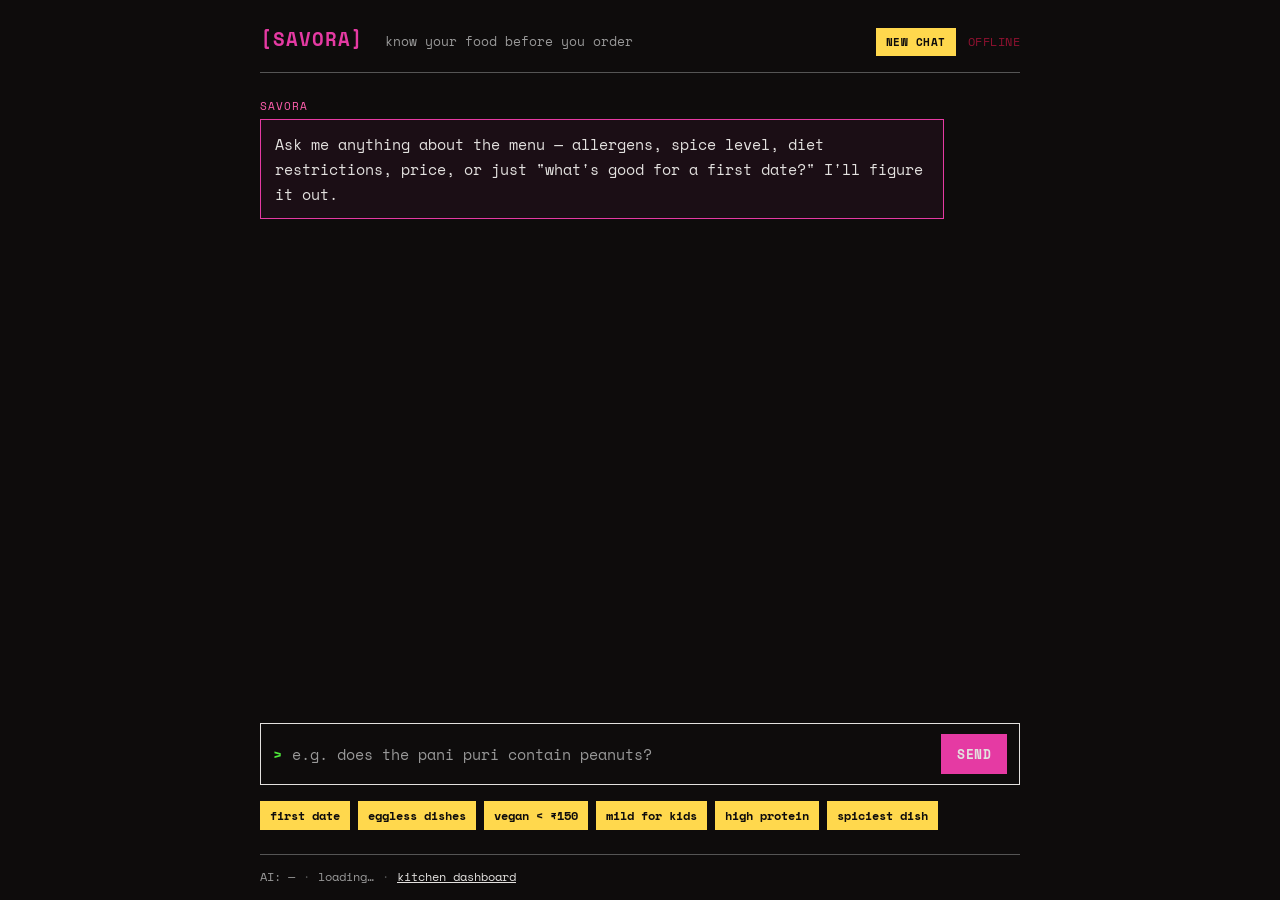
==== frontend/index.html @ 93dca8a3 "Initial commit Co-Authored-By: Claude Opus 5 <noreply@anthropic.com>" ====
<!DOCTYPE html>
<html lang="en">
<head>
<meta charset="UTF-8">
<meta name="viewport" content="width=device-width, initial-scale=1.0">
<title>Savora — know your food before you order</title>
<link rel="preconnect" href="https://fonts.googleapis.com">
<link href="https://fonts.googleapis.com/css2?family=Space+Mono:wght@400;700&display=swap" rel="stylesheet">
<link rel="stylesheet" href="styles.css?v=6">
</head>
<body>
<div class="page">
  <header class="site-header">
    <div class="brand">
      <span class="brand-mark">[SAVORA]</span>
      <span class="brand-tagline">know your food before you order</span>
    </div>
    <div class="header-right">
      <button class="button secondary" id="new-chat-btn" title="Clear conversation">NEW CHAT</button>
      <div class="status-line" id="status-line">connecting…</div>
    </div>
  </header>

  <main class="chat-shell">
    <div class="chat-log" id="chat-log">
      <div class="msg msg-bot">
        <div class="msg-label">SAVORA</div>
        <div class="msg-bubble">Ask me anything about the menu — allergens, spice level, diet restrictions, price, or just <em>"what's good for a first date?"</em> I'll figure it out.<span class="cursor">_</span></div>
      </div>
    </div>

    <form class="chat-input-row" id="chat-form">
      <span class="prompt-caret">&gt;</span>
      <input type="text" id="chat-input" autocomplete="off" placeholder="e.g. does the pani puri contain peanuts?" />
      <button type="submit" class="button primary">SEND</button>
    </form>

    <div class="quick-row">
      <button class="button secondary chip" data-q="What's good for a first date?">first date</button>
      <button class="button secondary chip" data-q="Which dishes are eggless?">eggless dishes</button>
      <button class="button secondary chip" data-q="What's vegan and under ₹150?">vegan &lt; ₹150</button>
      <button class="button secondary chip" data-q="What are some mild options for kids?">mild for kids</button>
      <button class="button secondary chip" data-q="Which dishes are high in protein?">high protein</button>
      <button class="button secondary chip" data-q="What's the spiciest thing on the menu?">spiciest dish</button>
    </div>
  </main>

  <footer class="site-footer">
    <span id="llm-flag">AI: —</span>
    <span class="dot">·</span>
    <span id="dish-count">loading…</span>
    <span class="dot">·</span>
    <a href="/dashboard" target="_blank">kitchen dashboard</a>
  </footer>
</div>
<!-- Order confirmation modal -->
<div class="modal-overlay" id="order-modal" hidden>
  <div class="modal-box">
    <div class="modal-header">
      <span class="modal-title">REVIEW YOUR ORDER</span>
      <button class="modal-close-btn" id="modal-close-btn" aria-label="Close">&times;</button>
    </div>
    <div class="modal-items" id="modal-items"></div>
    <div class="modal-divider"></div>
    <div class="modal-total-row">
      <span>Total</span>
      <span id="modal-total">₹0</span>
    </div>
    <div class="modal-fields">
      <div class="modal-field-row">
        <label for="modal-name">Your name</label>
        <input type="text" id="modal-name" autocomplete="name" placeholder="e.g. Karthik" maxlength="80" />
      </div>
      <div class="modal-field-row">
        <label for="modal-table">Table number</label>
        <input type="text" id="modal-table" autocomplete="off" placeholder="e.g. 7" maxlength="20" />
      </div>
      <div class="modal-field-row">
        <label for="modal-note">Kitchen note <span class="field-optional">(optional)</span></label>
        <input type="text" id="modal-note" autocomplete="off" placeholder="e.g. extra napkins, less spice" maxlength="500" />
      </div>
    </div>
    <div class="modal-actions">
      <button class="button secondary" id="modal-cancel-btn">Cancel</button>
      <button class="button primary" id="modal-confirm-btn">Confirm &amp; Place Order</button>
    </div>
  </div>
</div>

<script src="app.js?v=6"></script>
</body>
</html>
---- frontend/styles.css ----
:root {
  --offblack: #0e0c0c;
  --offwhite: #e3e1df;
  --magenta: #e53aa3;
  --magenta-dark: #ab3470;
  --magenta-light: #ff5fae;
  --yellow: #ffd84d;
  --orange: #ff8a1f;
  --maroon: #921231;
  --green: #4eea3a;
  --gray: #555;
  --gray-light: #999;
  --font-mono: "Space Mono", ui-monospace, SFMono-Regular, Menlo, Consolas, monospace;
}

* { box-sizing: border-box; }

html, body {
  margin: 0;
  padding: 0;
  background-color: var(--offblack);
  color: var(--offwhite);
  font-family: var(--font-mono);
  font-size: 15px;
  line-height: 1.65;
}

.page {
  max-width: 800px;
  margin: 0 auto;
  min-height: 100vh;
  display: flex;
  flex-direction: column;
  padding: 24px 20px 12px;
}

/* ── header ─────────────────────────────────────────────────────────────── */

.site-header {
  display: flex;
  justify-content: space-between;
  align-items: baseline;
  border-bottom: 1px solid var(--gray);
  padding-bottom: 16px;
  margin-bottom: 24px;
  flex-wrap: wrap;
  gap: 8px;
}

.brand-mark {
  font-weight: 700;
  font-size: 19px;
  letter-spacing: 1px;
  color: var(--magenta);
}

.brand-tagline {
  margin-left: 12px;
  color: var(--gray-light);
  font-size: 13px;
}

.header-right {
  display: flex;
  align-items: center;
  gap: 12px;
}

.status-line {
  font-size: 12px;
  text-transform: uppercase;
  color: var(--green);
  letter-spacing: 0.5px;
}

#new-chat-btn {
  padding: 6px 10px;
  font-size: 11px;
}

/* ── chat shell ──────────────────────────────────────────────────────────── */

.chat-shell {
  flex: 1;
  display: flex;
  flex-direction: column;
  gap: 16px;
}

.chat-log {
  flex: 1;
  min-height: 320px;
  display: flex;
  flex-direction: column;
  gap: 14px;
}

/* ── messages ────────────────────────────────────────────────────────────── */

.msg-label {
  font-size: 11px;
  text-transform: uppercase;
  letter-spacing: 1px;
  color: var(--gray-light);
  margin-bottom: 4px;
}

.msg-user .msg-label { color: var(--yellow); text-align: right; }
.msg-bot  .msg-label { color: var(--magenta-light); }

.msg-bubble {
  border: 1px solid var(--gray);
  padding: 12px 14px;
  word-break: break-word;
  /* no pre-wrap — we use HTML line breaks from the markdown renderer */
  white-space: normal;
}

.msg-user {
  align-self: flex-end;
  max-width: 85%;
}
.msg-user .msg-bubble {
  border-color: var(--yellow);
  background: color-mix(in srgb, var(--yellow) 8%, transparent);
  white-space: pre-wrap;   /* keep the user's own whitespace intact */
}

.msg-bot {
  align-self: flex-start;
  max-width: 90%;
}
.msg-bot .msg-bubble {
  border-color: var(--magenta);
  background: color-mix(in srgb, var(--magenta) 6%, transparent);
}

/* ── markdown elements inside bot bubbles ────────────────────────────────── */

.msg-bot .msg-bubble strong {
  color: var(--yellow);
  font-weight: 700;
}

.msg-bot .msg-bubble ul {
  margin: 8px 0 4px 0;
  padding-left: 0;
  list-style: none;
}

.msg-bot .msg-bubble li {
  padding: 3px 0;
  padding-left: 14px;
  position: relative;
}

.msg-bot .msg-bubble li::before {
  content: "•";
  position: absolute;
  left: 0;
  color: var(--magenta-light);
}

/* ── meta / tags ─────────────────────────────────────────────────────────── */

.msg-meta {
  margin-top: 6px;
  font-size: 11px;
  color: var(--gray-light);
}
.msg-meta .llm-tag  { color: var(--orange); }
.msg-meta .rule-tag { color: var(--green); }

/* ── cursor blink ────────────────────────────────────────────────────────── */

.cursor {
  animation: blink 1.1s step-end infinite;
  color: var(--magenta-light);
}
@keyframes blink {
  0%, 50%       { opacity: 1; }
  50.01%, 100%  { opacity: 0; }
}

/* ── input row ───────────────────────────────────────────────────────────── */

.chat-input-row {
  display: flex;
  align-items: center;
  gap: 8px;
  border: 1px solid var(--offwhite);
  padding: 10px 12px;
}

.prompt-caret {
  color: var(--green);
  font-weight: 700;
}

#chat-input {
  flex: 1;
  background: transparent;
  border: none;
  outline: none;
  color: var(--offwhite);
  font-family: var(--font-mono);
  font-size: 15px;
}
#chat-input::placeholder { color: var(--gray-light); }
#chat-input:disabled      { opacity: 0.5; }

/* ── buttons ─────────────────────────────────────────────────────────────── */

.button {
  font-family: var(--font-mono);
  font-size: 13px;
  font-weight: 700;
  letter-spacing: 0.5px;
  border: none;
  padding: 10px 16px;
  cursor: pointer;
  text-transform: uppercase;
}

.button.primary { background-color: var(--magenta); color: var(--offwhite); }
.button.primary:hover { background-color: var(--magenta-dark); }

.button.secondary { background-color: var(--yellow); color: var(--offblack); }
.button.secondary:hover { background-color: var(--offwhite); }

/* ── quick chips ─────────────────────────────────────────────────────────── */

.quick-row {
  display: flex;
  flex-wrap: wrap;
  gap: 8px;
}

.chip {
  padding: 6px 10px;
  font-size: 12px;
  text-transform: none;
  letter-spacing: 0;
}

/* ── footer ──────────────────────────────────────────────────────────────── */

.site-footer {
  margin-top: 24px;
  padding-top: 12px;
  border-top: 1px solid var(--gray);
  font-size: 12px;
  color: var(--gray-light);
  display: flex;
  gap: 8px;
}

.dot { color: var(--gray); }

a { color: var(--offwhite); text-decoration: underline; padding-bottom: 1px; }
a:hover { color: var(--magenta-light); text-decoration: none; }

/* ── cart widget ─────────────────────────────────────────────────────────── */

.cart-widget {
  margin-top: 10px;
  border: 1px solid var(--orange);
  background: color-mix(in srgb, var(--orange) 5%, transparent);
  font-size: 13px;
}

.cart-widget-header {
  padding: 7px 14px;
  border-bottom: 1px solid var(--orange);
  font-size: 10px;
  text-transform: uppercase;
  letter-spacing: 1.5px;
  color: var(--orange);
}

.cart-items-list {
  padding: 4px 0;
}

.cart-item-row {
  display: flex;
  align-items: center;
  justify-content: space-between;
  padding: 7px 14px;
  gap: 10px;
  border-bottom: 1px solid color-mix(in srgb, var(--orange) 20%, transparent);
}
.cart-item-row:last-child { border-bottom: none; }

.cart-item-info { flex: 1; min-width: 0; }

.cart-item-name {
  color: var(--offwhite);
  white-space: nowrap;
  overflow: hidden;
  text-overflow: ellipsis;
}

.cart-item-cust {
  font-size: 11px;
  color: var(--gray-light);
  display: block;
}

.cart-item-controls {
  display: flex;
  align-items: center;
  gap: 6px;
  flex-shrink: 0;
}

.qty-btn {
  font-family: var(--font-mono);
  font-weight: 700;
  font-size: 15px;
  line-height: 1;
  background: var(--gray);
  color: var(--offwhite);
  border: none;
  width: 26px;
  height: 26px;
  cursor: pointer;
  display: flex;
  align-items: center;
  justify-content: center;
}
.qty-btn:hover { background: var(--offwhite); color: var(--offblack); }
.qty-btn:disabled { opacity: 0.4; cursor: not-allowed; }

.cart-item-qty {
  min-width: 18px;
  text-align: center;
  color: var(--offwhite);
}

.cart-item-price {
  min-width: 56px;
  text-align: right;
  color: var(--yellow);
  font-weight: 700;
}

.cart-footer {
  border-top: 1px solid var(--orange);
  padding: 10px 14px;
  display: flex;
  align-items: center;
  justify-content: space-between;
  gap: 12px;
}

.cart-total-label {
  font-weight: 700;
  color: var(--yellow);
  font-size: 14px;
}

.place-order-btn {
  font-family: var(--font-mono);
  font-weight: 700;
  font-size: 12px;
  text-transform: uppercase;
  letter-spacing: 0.5px;
  background: var(--magenta);
  color: var(--offwhite);
  border: none;
  padding: 8px 14px;
  cursor: pointer;
  flex-shrink: 0;
}
.place-order-btn:hover { background: var(--magenta-dark); }
.place-order-btn:disabled { opacity: 0.4; cursor: not-allowed; }

/* ── order success card ───────────────────────────────────────────────────── */

.order-success-card {
  margin-top: 10px;
  border: 1px solid var(--green);
  background: color-mix(in srgb, var(--green) 6%, transparent);
  padding: 12px 14px;
}

.order-success-title {
  font-size: 10px;
  text-transform: uppercase;
  letter-spacing: 1.5px;
  color: var(--green);
  margin-bottom: 8px;
}

.order-success-row {
  display: flex;
  justify-content: space-between;
  font-size: 12px;
  color: var(--gray-light);
  margin-bottom: 3px;
}

.order-success-row span:last-child { color: var(--offwhite); }

/* ── order confirmation modal ────────────────────────────────────────────── */

.modal-overlay {
  position: fixed;
  inset: 0;
  background: rgba(14, 12, 12, 0.88);
  display: flex;
  align-items: center;
  justify-content: center;
  z-index: 100;
  padding: 20px;
}

.modal-overlay[hidden] { display: none; }

.modal-box {
  background: var(--offblack);
  border: 1px solid var(--orange);
  width: 100%;
  max-width: 520px;
  font-family: var(--font-mono);
  font-size: 13px;
}

.modal-header {
  display: flex;
  align-items: center;
  justify-content: space-between;
  padding: 12px 16px;
  border-bottom: 1px solid var(--orange);
}

.modal-title {
  font-size: 11px;
  letter-spacing: 1.5px;
  color: var(--orange);
}

.modal-close-btn {
  background: none;
  border: none;
  color: var(--gray-light);
  font-size: 20px;
  cursor: pointer;
  line-height: 1;
  padding: 0 4px;
  font-family: var(--font-mono);
}
.modal-close-btn:hover { color: var(--offwhite); }

.modal-items {
  padding: 8px 0;
  max-height: 280px;
  overflow-y: auto;
}

.modal-item-row {
  display: flex;
  justify-content: space-between;
  align-items: flex-start;
  padding: 10px 16px;
  border-bottom: 1px solid color-mix(in srgb, var(--orange) 15%, transparent);
  gap: 16px;
}
.modal-item-row:last-child { border-bottom: none; }

.modal-item-info { flex: 1; }

.modal-item-name {
  color: var(--offwhite);
  font-weight: 700;
}

.modal-item-cust {
  font-size: 11px;
  color: var(--gray-light);
  margin-top: 2px;
}

.modal-item-qty {
  color: var(--gray-light);
  font-size: 12px;
  flex-shrink: 0;
}

.modal-item-price {
  color: var(--yellow);
  font-weight: 700;
  flex-shrink: 0;
  min-width: 56px;
  text-align: right;
}

.modal-divider {
  border-top: 1px solid var(--orange);
}

.modal-total-row {
  display: flex;
  justify-content: space-between;
  padding: 12px 16px;
  font-weight: 700;
  font-size: 15px;
}

.modal-total-row span:first-child { color: var(--gray-light); }
.modal-total-row span:last-child  { color: var(--yellow); }

.modal-fields {
  padding: 4px 16px 12px;
  display: flex;
  flex-direction: column;
  gap: 10px;
}

.modal-field-row {
  display: flex;
  flex-direction: column;
  gap: 4px;
}

.modal-field-row label {
  font-size: 10px;
  text-transform: uppercase;
  letter-spacing: 1px;
  color: var(--gray-light);
}

.field-optional {
  text-transform: none;
  letter-spacing: 0;
  color: var(--gray);
}

.modal-field-row input {
  width: 100%;
  background: color-mix(in srgb, var(--orange) 5%, transparent);
  border: 1px solid var(--gray);
  color: var(--offwhite);
  font-family: var(--font-mono);
  font-size: 13px;
  padding: 8px 10px;
  outline: none;
  box-sizing: border-box;
}
.modal-field-row input::placeholder { color: var(--gray-light); font-size: 12px; }
.modal-field-row input:focus { border-color: var(--orange); }

.modal-actions {
  display: flex;
  gap: 10px;
  padding: 12px 16px;
  border-top: 1px solid var(--gray);
  justify-content: flex-end;
}

.modal-actions .button { font-size: 12px; padding: 10px 16px; }

/* ── cancel order button on success card ─────────────────────────────────── */

.cancel-order-btn {
  margin-top: 10px;
  font-family: var(--font-mono);
  font-size: 11px;
  font-weight: 700;
  text-transform: uppercase;
  letter-spacing: 0.5px;
  background: transparent;
  border: 1px solid var(--maroon);
  color: var(--maroon);
  padding: 6px 12px;
  cursor: pointer;
  display: block;
  width: 100%;
}
.cancel-order-btn:hover {
  background: color-mix(in srgb, var(--maroon) 15%, transparent);
  color: var(--offwhite);
  border-color: var(--offwhite);
}
.cancel-order-btn:disabled { opacity: 0.4; cursor: not-allowed; }

.order-cancelled-label {
  margin-top: 10px;
  font-size: 11px;
  text-transform: uppercase;
  letter-spacing: 1px;
  color: var(--maroon);
  text-align: center;
}

.track-order-link {
  display: block;
  margin-top: 10px;
  font-size: 11px;
  letter-spacing: 0.5px;
  color: var(--green);
  text-decoration: none;
  border: 1px solid color-mix(in srgb, var(--green) 35%, transparent);
  padding: 6px 10px;
  text-align: center;
}
.track-order-link:hover { background: color-mix(in srgb, var(--green) 8%, transparent); color: var(--green); }
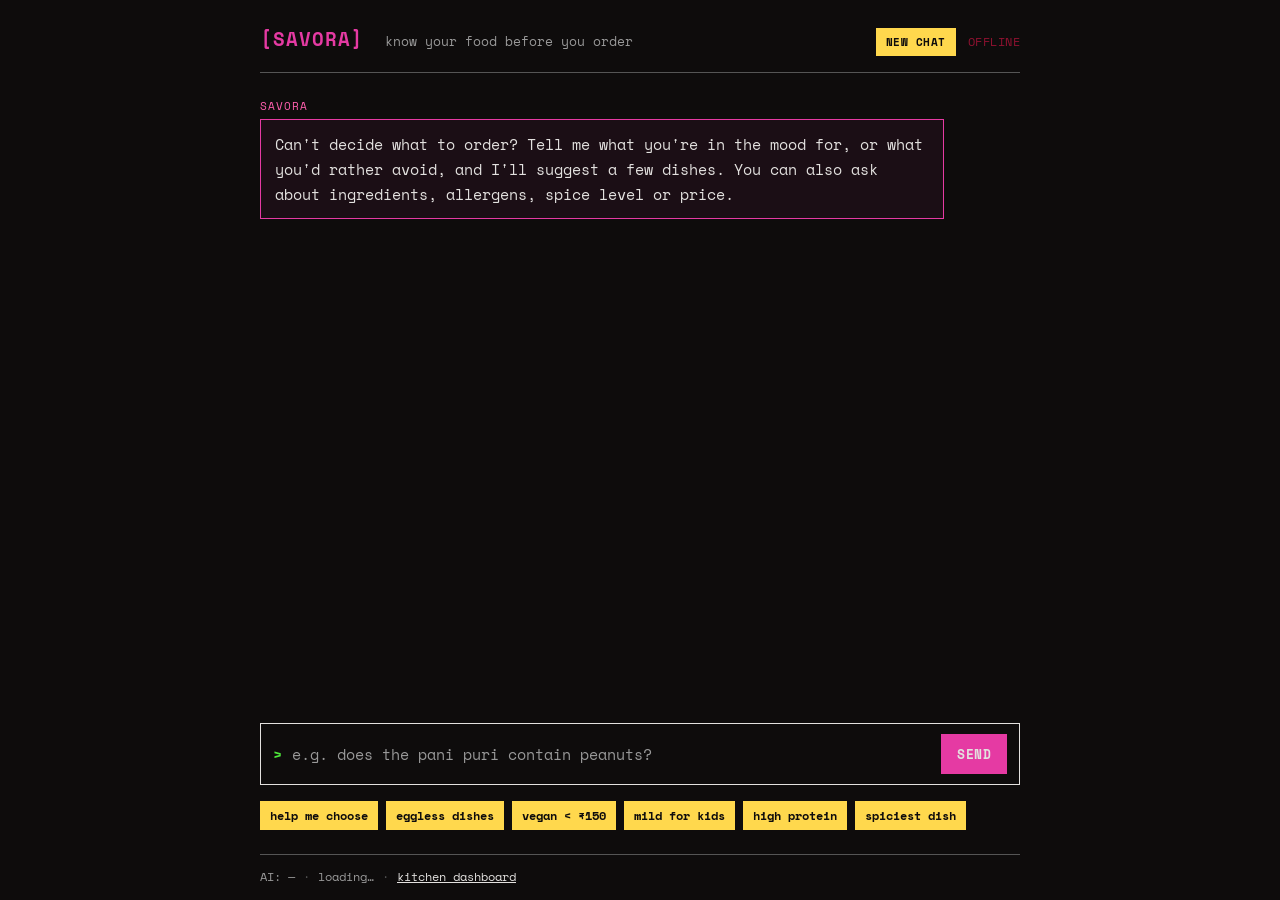
==== commit dbb96c8c: "New greeting Co-Authored-By: Claude Opus 5 <noreply@anthropic.com>" ====
--- a/frontend/index.html
+++ b/frontend/index.html
@@ -25,7 +25,7 @@
     <div class="chat-log" id="chat-log">
       <div class="msg msg-bot">
         <div class="msg-label">SAVORA</div>
-        <div class="msg-bubble">Ask me anything about the menu — allergens, spice level, diet restrictions, price, or just <em>"what's good for a first date?"</em> I'll figure it out.<span class="cursor">_</span></div>
+        <div class="msg-bubble">Can't decide what to order? Tell me what you're in the mood for, or what you'd rather avoid, and I'll suggest a few dishes. You can also ask about ingredients, allergens, spice level or price.<span class="cursor">_</span></div>
       </div>
     </div>
 
@@ -36,7 +36,7 @@
     </form>
 
     <div class="quick-row">
-      <button class="button secondary chip" data-q="What's good for a first date?">first date</button>
+      <button class="button secondary chip" data-q="I can't decide what to order. Can you help me choose?">help me choose</button>
       <button class="button secondary chip" data-q="Which dishes are eggless?">eggless dishes</button>
       <button class="button secondary chip" data-q="What's vegan and under ₹150?">vegan &lt; ₹150</button>
       <button class="button secondary chip" data-q="What are some mild options for kids?">mild for kids</button>
@@ -87,6 +87,6 @@
   </div>
 </div>
 
-<script src="app.js?v=6"></script>
+<script src="app.js?v=7"></script>
 </body>
 </html>
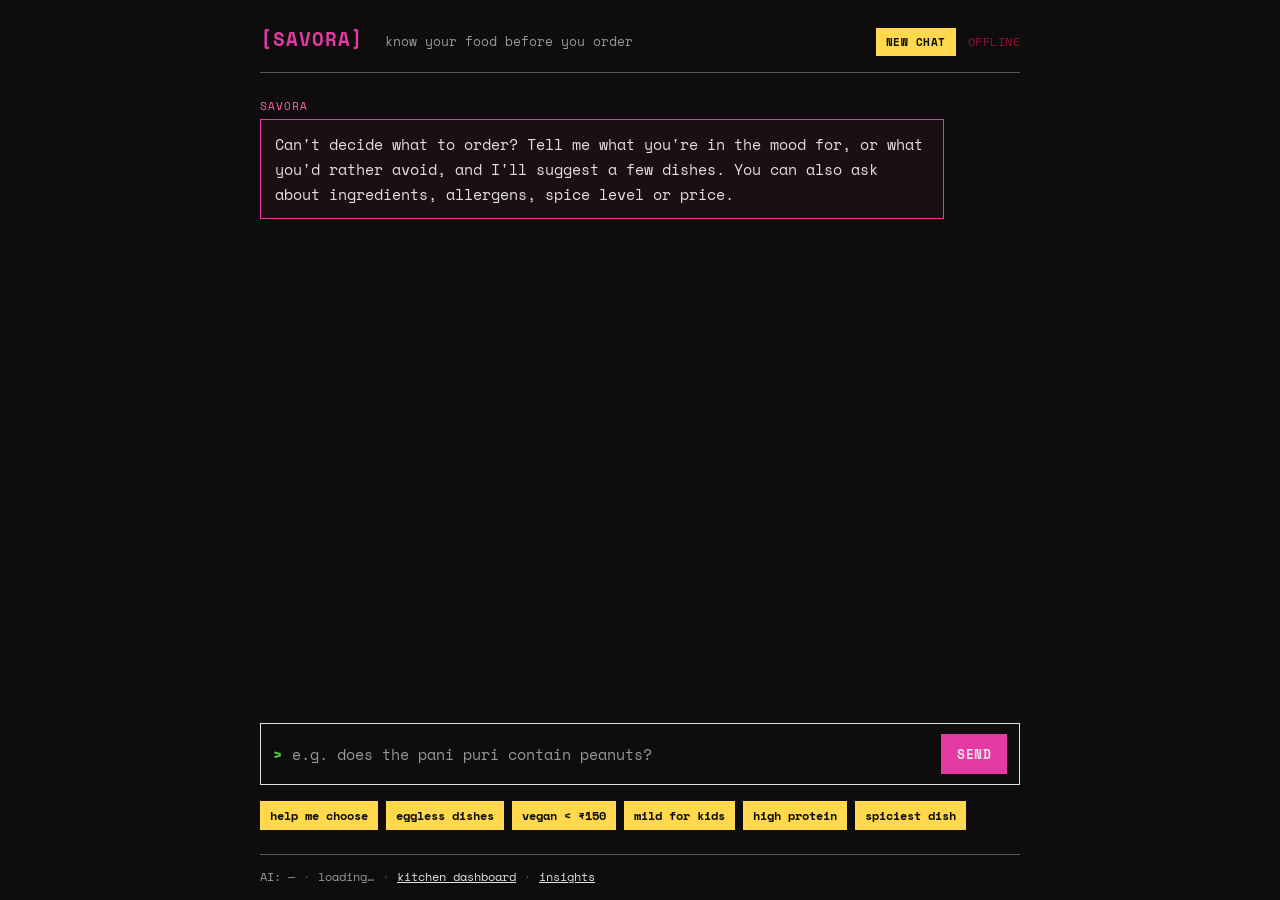
==== commit e7c370cf: "Deploy setup Co-Authored-By: Claude Opus 5 <noreply@anthropic.com>" ====
--- a/frontend/index.html
+++ b/frontend/index.html
@@ -50,7 +50,9 @@
     <span class="dot">·</span>
     <span id="dish-count">loading…</span>
     <span class="dot">·</span>
-    <a href="/dashboard" target="_blank">kitchen dashboard</a>
+    <a href="/dashboard.html" target="_blank">kitchen dashboard</a>
+    <span class="dot">·</span>
+    <a href="/insights.html" target="_blank">insights</a>
   </footer>
 </div>
 <!-- Order confirmation modal -->
@@ -87,6 +89,6 @@
   </div>
 </div>
 
-<script src="app.js?v=7"></script>
+<script src="app.js?v=8"></script>
 </body>
 </html>
